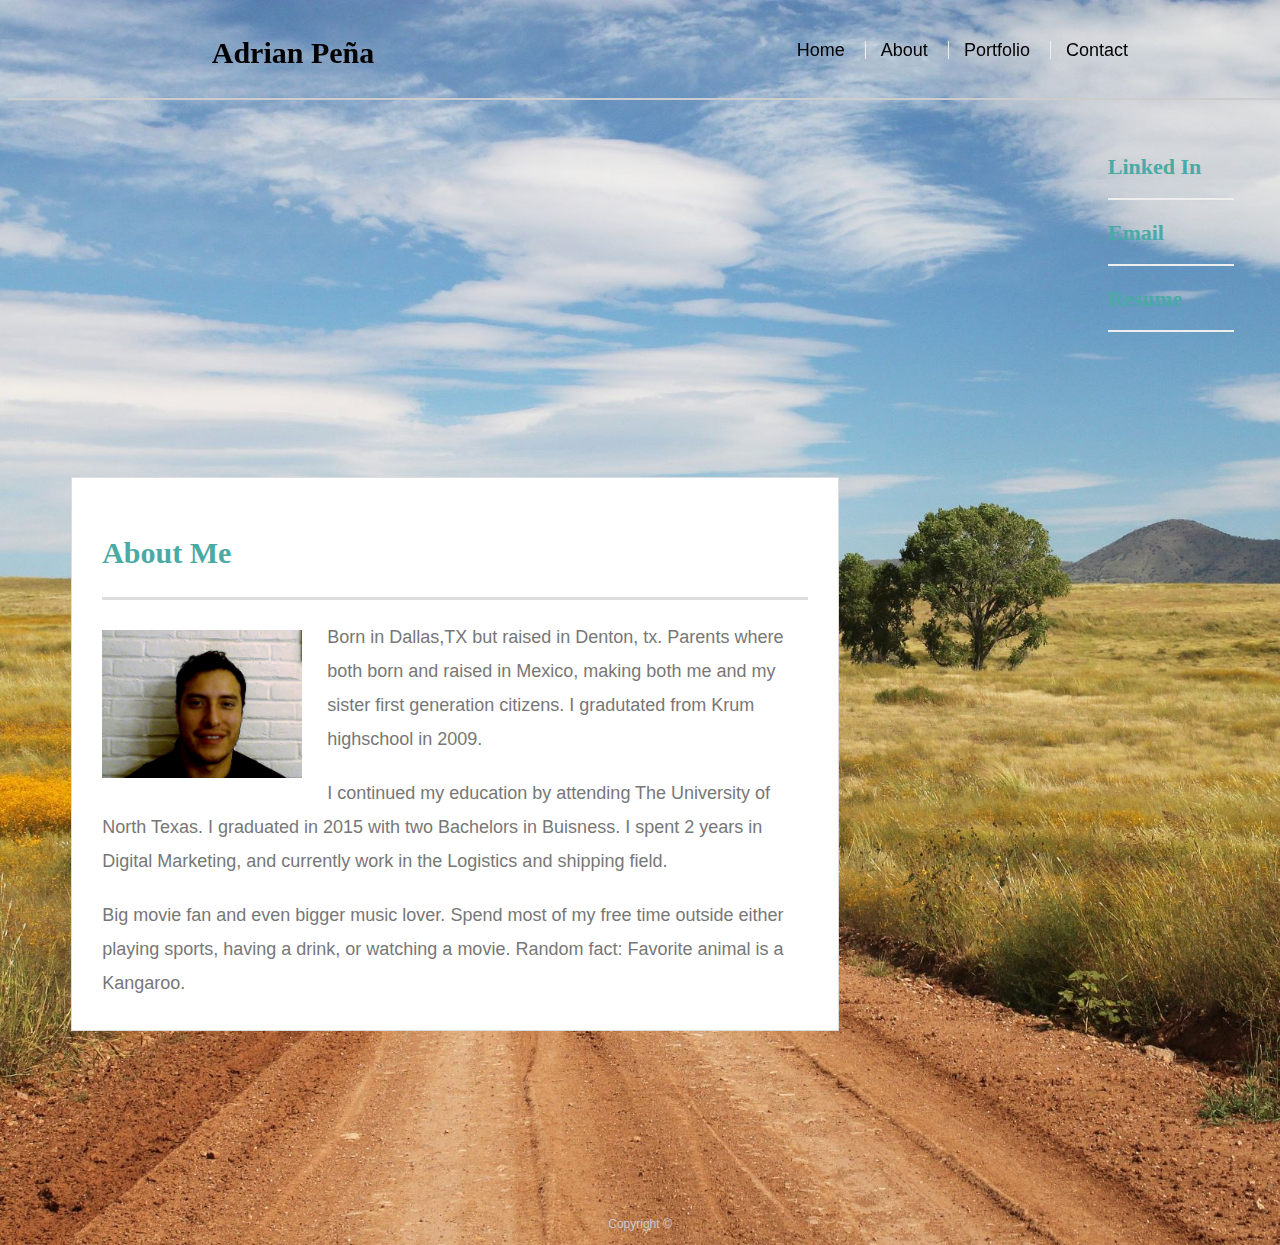
==== about.html @ 9212d6f7 "about.html" ====
<!doctype html>
<html lang="en-us">

<head>
  <meta charset="UTF-8">
  <title>About | Adrian</title>
  <link rel="stylesheet" type="text/css" href="assets/css/style.css">
  <meta name="viewport" content="width=device-width, initial-scale=1">

</head>

<body>

  <header id="masthead">
    <div class="container">
      <a href="index.html" id="logo">Adrian Peña</a>
      <nav>
        <a href="index.html">Home </a>
        <a href="about.html">About</a>
        <a href="portfolio.html">Portfolio</a>
        <a href="contact.html">Contact</a>
      </nav>
    </div>
  </header>

  <div id="social-contact">
        <h3>Linked In</h3>
        <h3>Email</h3>
        <h3>Resume</h3>
    
    
    </div>

  <div id="main-container" class="container">
    <section class="main-section">
      <h1>About Me</h1>

      <img src="assets/images/my-pic.jpg" class="auth-image" alt="Adrian Peña">

      <p>Born in Dallas,TX but raised in Denton, tx. Parents where both born and raised in Mexico, making both me and my sister first generation citizens. I gradutated from Krum highschool in 2009.</p>

      <p>I continued my education by attending The University of North Texas. I graduated in 2015 with two Bachelors in Buisness. I spent 2 years in Digital Marketing, and currently work in the Logistics and shipping field. </p>

      <p>Big movie fan and even bigger music lover. Spend most of my free time outside either playing sports, having a drink, or watching a movie. Random fact: Favorite animal is a Kangaroo. </p>

    </section>

  </div>

  <footer>
    <div class="container">
      Copyright &copy; 
    </div>
  </footer>
</body>

</html>
---- assets/css/style.css ----
body {
    font-family: Arial, "Helvetica Neue", Helvetica, sans-serif;
    font-size: 18px;
    line-height: 34px;
    color: #777777;
    background-image: url("../images/countryside-dirt-road-grass-154800.jpg");
    background-size: cover;
    background-repeat: no-repeat;


  }
  
  * {
    box-sizing: border-box;
  }
  
  /* general */
  
  .container {
    width: 100%;
    max-width: 960px;
    margin: 0 auto;
    clear: both;
  }
  
  h1,
  h2,
  h3,
  p {
    margin-bottom: 20px;
  }
  
  p:last-child {
    margin-bottom: 0;
  }
  
  h1,
  h2,
  h3 {
    font-family: Georgia, Times, "Times New Roman", serif;
    font-weight: 700;
    color: #4aaaa5;
  }
  
  h1 {
    padding-bottom: 20px;
    font-size: 30px;
    line-height: 49px;
    border-bottom: 3px solid #dddddd;
  }
  
  h2,
  h3 {
    font-size: 22px;
  }
  
  /* header */
  
  #masthead {
    position: fixed;
    z-index: 99;
    width: 100%;
    margin: 0 0 30px;
    overflow: auto;
    color: #ffffff;
  /*  background: #ffffff; */
    border-bottom: 2px solid #cccccc;
  }
  
  #logo {
    float: left;
    width: 250px;
    height: 90px;
    font-family: Georgia, Times, "Times New Roman", serif;
    font-size: 30px;
    font-weight: 700;
    line-height: 90px;
    color: black;
    text-align: center;
    text-decoration: none;
   /* background: #4aaaa5; */
  }
  
  nav {
    float: right;
    margin-top: 25px;
  }
  
  nav a {
    display: inline-block;
    padding-left: 15px;
    margin-left: 15px;
    line-height: 18px;
    color: black;
    text-decoration: none;
    border-left: 1px solid #efefef;
  }
  
  nav a:first-child {
    border-left: 0 none;
  }
  
  /* footer */
  
  footer {
    padding: 30px 0;
    clear: both;
    font-size: 12px;
    color: #ffffff;
    color: #cccccc;
    text-align: center;
    height: 50px;
  }
  
  h3, h2 {
    padding-bottom: 20px;
    margin-bottom: 15px;
    line-height: 22px;
    border-bottom: 2px solid #eeeeee;
  }
  
  /* main */
  
  #main-container {
    padding-top: 130px;
    min-height: calc(100vh - 70px);
    margin-left: 5%;
  }

  #main-container1 {
    padding-top: 130px;
    min-height: calc(100vh - 70px);
    text-align: center;

  
  }
  
  .main-section {
    float: left;
    width: 80%;
    max-width: 960px;
    padding: 30px;
    margin: 0 0 40px;
    background: #ffffff;
    border: 1px solid #dddddd;
  }

  .main-section1 {
    float: left;
    width: 80%;
    max-width: 960px;
    padding: 30px;
    margin: 0 0 40px;
  /*  background: #ffffff; */
    border: 1px solid #dddddd;
  }
  
  /* portfolio page */
  
  .work {
    position: relative;
    float: left;
    width: 274px;
    margin: 20px 0 25px;
    overflow: auto;
  }
  
  .work:nth-child(even) {
    margin-right: 40px;
  }
  
  .work img {
    width: 100%;
    border: 0 none;
    opacity: 0.8;
  }
  
  .work h3 {
    position: absolute;
    bottom: 20px;
    width: 100%;
    padding: 15px;
    margin-bottom: 0;
    font-weight: 300;
    line-height: 30px;
    color: #ffffff;
    text-align: center;
    background: #4aaaa5;
    border-bottom: 0;
  }


  
  .auth-image {
    float: left;
    width: 200px;
    height: auto;
    margin-top: 10px;
    margin-right: 25px;
  }
  
  /* contact page */

  #contact-form {
    width: 80%;

  }
  
  #contact-form ul {
    margin-bottom: 20px;
  }
  
  #contact-form li {
    margin-bottom: 10px;
  }
  
  label,
  input[type=text],
  input[type=email],
  textarea {
    display: block;
    width: 100%;
  }
  
  input[type=text],
  input[type=email],
  textarea {
    height: 35px;
    padding: 0 10px;
    font-size: 14px;
    border: 1px solid #dddddd;
  }
  
  textarea {
    height: 200px;
  }
  
  input[type=submit] {
    padding: 10px 30px;
    font-size: 18px;
    color: #ffffff;
    cursor: pointer;
    background: #4aaaa5;
    border: 0 none;
  }

  #social-contact {
    color: black;
    width: 10%;
    float: right;
    margin-top: 10%;
    margin-right: 3%;
    
  }
  
  @media screen and (max-width: 980px){

  }

  @media screen and (max-width: 768px){

  }

  @media screen and (max-width: 640px){
      
  }
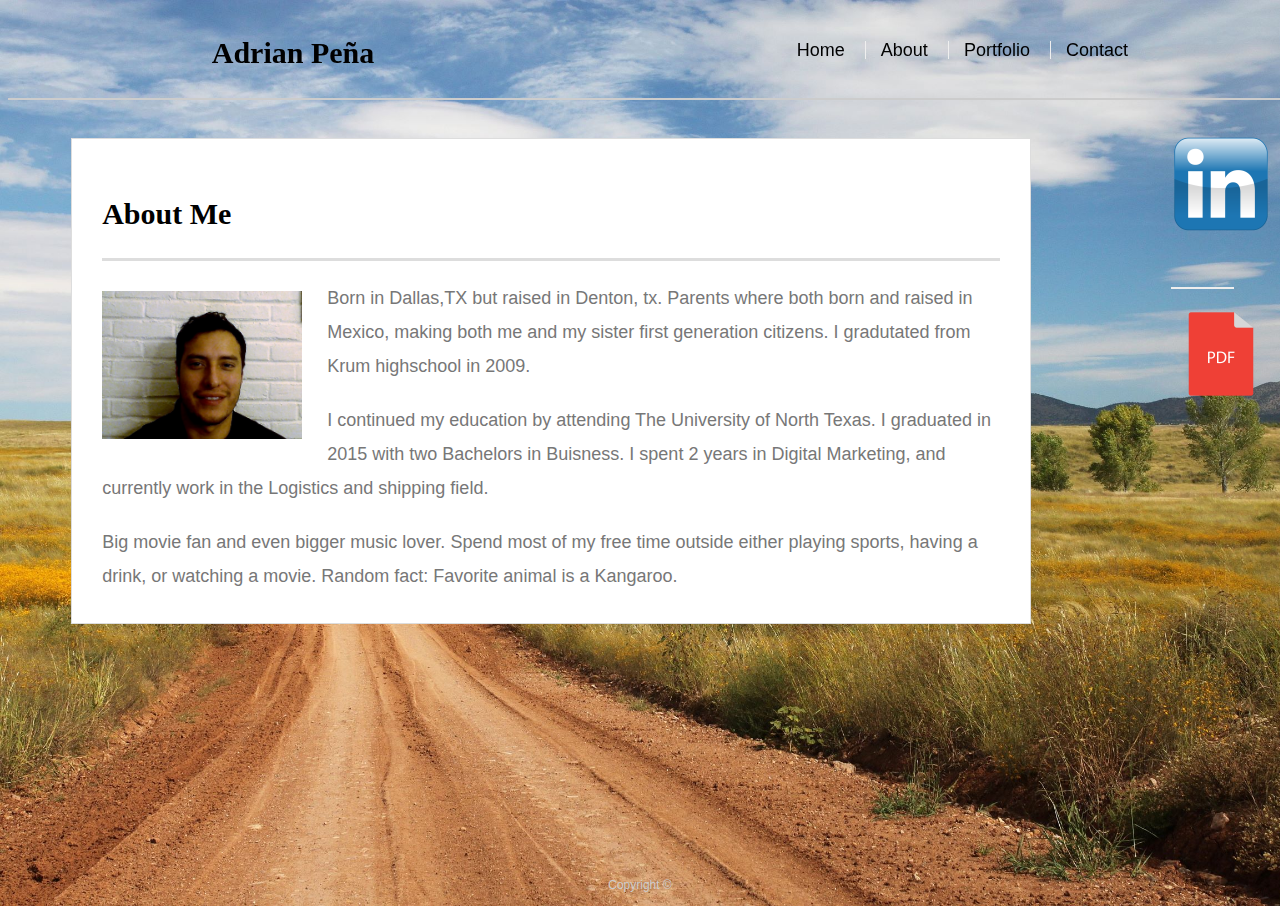
==== commit 8414f224: "index.html" ====
--- a/about.html
+++ b/about.html
@@ -23,15 +23,8 @@
     </div>
   </header>
 
-  <div id="social-contact">
-        <h3>Linked In</h3>
-        <h3>Email</h3>
-        <h3>Resume</h3>
-    
-    
-    </div>
 
-  <div id="main-container" class="container">
+  <div id="about-container" class="container">
     <section class="main-section">
       <h1>About Me</h1>
 
@@ -47,6 +40,20 @@
 
   </div>
 
+  
+  <div id="about-social-contact">
+        <a href="https://www.linkedin.com/in/adrian-peña-0b8aa14a/" target="_blank">
+            <img src="assets/images/1024px-Linkedin_Shiny_Icon.svg.png" alt="linkedIn">
+          </a>
+          <h3></h3>
+          <a href="" target="_blank" title="My Resume">
+                <img src="assets/images/Pdf-2127829.png" alt="resume link">
+              </a>
+
+    
+    
+    </div>
+
   <footer>
     <div class="container">
       Copyright &copy; 
--- a/assets/css/style.css
+++ b/assets/css/style.css
@@ -22,6 +22,8 @@
     margin: 0 auto;
     clear: both;
   }
+
+
   
   h1,
   h2,
@@ -39,7 +41,7 @@
   h3 {
     font-family: Georgia, Times, "Times New Roman", serif;
     font-weight: 700;
-    color: #4aaaa5;
+    color: black;
   }
   
   h1 {
@@ -131,13 +133,14 @@
     padding-top: 130px;
     min-height: calc(100vh - 70px);
     text-align: center;
+    margin-left: 20%;
 
   
   }
   
   .main-section {
     float: left;
-    width: 80%;
+    width: 100%;
     max-width: 960px;
     padding: 30px;
     margin: 0 0 40px;
@@ -154,6 +157,54 @@
   /*  background: #ffffff; */
     border: 1px solid #dddddd;
   }
+
+  /* home page */
+  .home-section {
+    float: left;
+    width: 80%;
+    max-width: 960px;
+    padding: 30px;
+    margin: 0 0 40px;
+  /*  background: #ffffff; */
+    margin-top: 10%;
+  }
+
+  .button {
+    font-size: 16px;
+    padding: 16px;
+    border-radius: 12px;
+    opacity: 0.6;
+    transition: 0.3s;
+    display: inline-block;
+    cursor: pointer;
+  }
+  .button:hover {opacity: 1}
+
+  #home-title {
+    text-size-adjust: 24px;
+
+
+  }
+
+  /* about page */
+
+  #about-container {
+    padding-top: 130px;
+    min-height: calc(100vh - 70px);
+    float: left;
+    margin-left: 5%;
+  }
+
+
+  #about-social-contact {
+    color: black;
+    width: 5%;
+    float: right;
+    margin-top: 10%;
+    margin-right: 3%;
+    
+  }
+
   
   /* portfolio page */
   
@@ -163,6 +214,7 @@
     width: 274px;
     margin: 20px 0 25px;
     overflow: auto;
+    margin-left: 5%;
   }
   
   .work:nth-child(even) {
@@ -185,7 +237,7 @@
     line-height: 30px;
     color: #ffffff;
     text-align: center;
-    background: #4aaaa5;
+    background: rgb(110, 180, 110);
     border-bottom: 0;
   }
 
